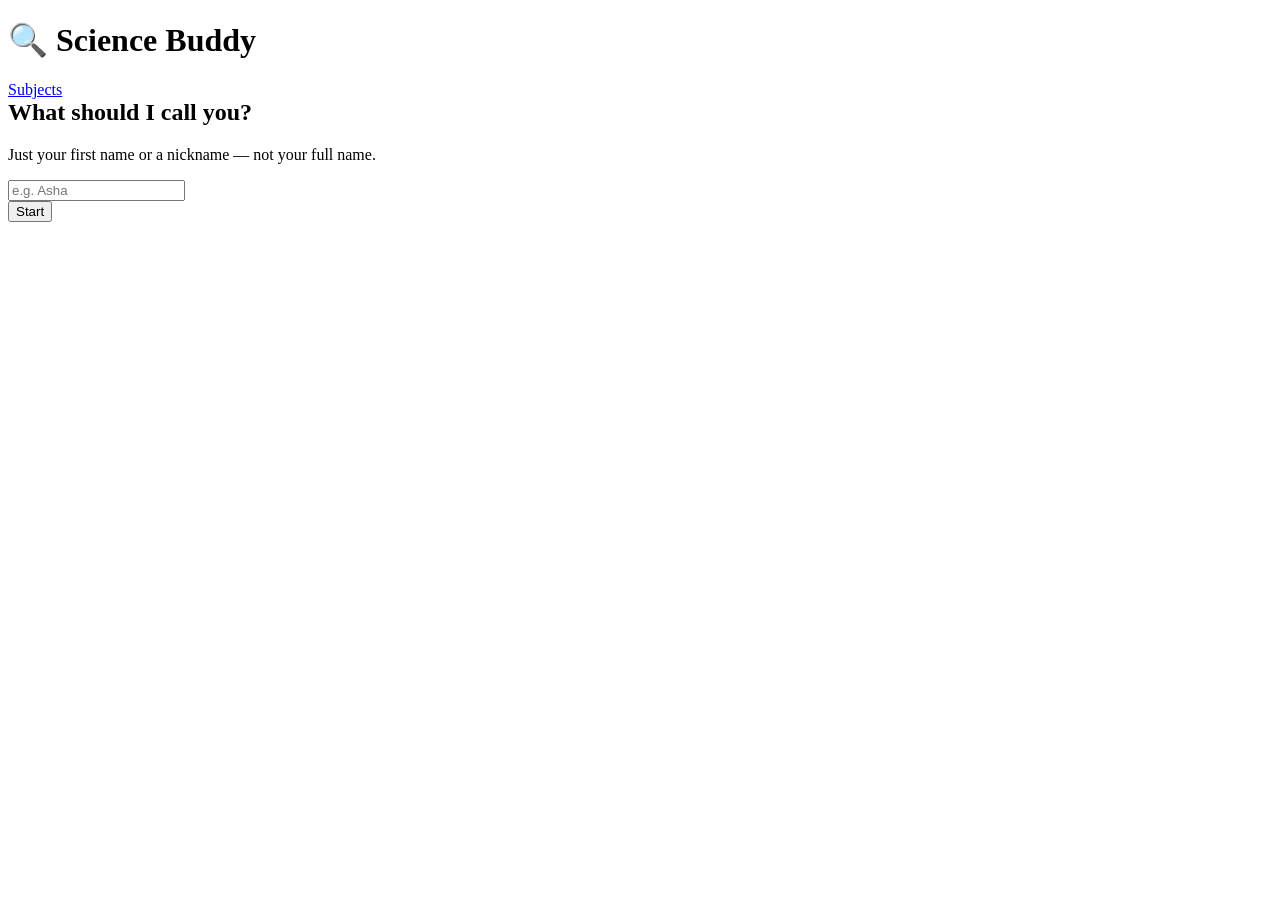
==== tutor/static/buddy.html @ 8c5669c4 "Add Science Buddy: open-inquiry conversational science tutor Implements docs/science-buddy-design.md" ====
<!doctype html>
<html lang="en">
<head>
<meta charset="utf-8">
<meta name="viewport" content="width=device-width, initial-scale=1">
<title>Science Buddy</title>
<link rel="stylesheet" href="/static/app.css">
<style>
  main { max-width: 760px; }
  .chat { display: flex; flex-direction: column; gap: 10px; min-height: 300px; margin-bottom: 14px; }
  .bubble { max-width: 82%; padding: 10px 14px; border-radius: 16px; line-height: 1.45; font-size: 17px; white-space: pre-wrap; }
  .bubble.tutor { background: #fff; border: 1px solid var(--line); align-self: flex-start; border-bottom-left-radius: 4px; }
  .bubble.learner { background: var(--accent); color: #fff; align-self: flex-end; border-bottom-right-radius: 4px; }
  .bubble.thinking { color: var(--muted); font-style: italic; }
  .composer { display: flex; gap: 8px; align-items: flex-end; position: sticky; bottom: 0; background: var(--bg); padding: 10px 0; }
  .composer textarea { resize: none; font-size: 17px; }
  .mic { width: 52px; height: 48px; font-size: 22px; padding: 0; flex: none; }
  .mic.on { background: var(--bad); border-color: var(--bad); color: #fff; }
  .send { height: 48px; flex: none; }
  .banner { background: var(--warn-soft); color: var(--warn); padding: 8px 12px; border-radius: 8px; font-size: 14px; margin-bottom: 12px; }
  .toolbar { display: flex; gap: 10px; align-items: center; flex-wrap: wrap; margin-bottom: 14px; font-size: 14px; }
  .toolbar select { font: inherit; padding: 4px 6px; border-radius: 6px; border: 1px solid var(--line); }
  .disc li { margin: 6px 0; }
  label.f { display: block; margin: 12px 0 4px; font-size: 14px; color: var(--muted); }
  select.f { font: inherit; padding: 9px; border-radius: 8px; border: 1px solid var(--line); width: 100%; background: #fff; }
</style>
</head>
<body>
<header class="top">
  <h1>🔍 Science Buddy</h1>
  <span class="muted small" id="who"></span>
  <nav><a href="/">Subjects</a></nav>
</header>
<main id="app"></main>
<script src="/static/common.js"></script>
<script>
const app = document.getElementById("app");
let student = localStorage.getItem("tutor_student") || "";
let speak = localStorage.getItem("buddy_speak") === "1";
let lang = localStorage.getItem("buddy_lang") || "en-IN";
const B = () => `/api/buddy/${encodeURIComponent(student)}`;

async function boot() {
  if (!student) return askName();
  document.getElementById("who").textContent = `Hi, ${student}`;
  const st = await api.get(B() + "/status");
  if (!st.consent) return consentScreen();
  chat(await api.post(B() + "/start"), st.demo);
}

function askName() {
  app.innerHTML = `<div class="panel"><h2 style="margin-top:0">What should I call you?</h2>
    <p class="muted small">Just your first name or a nickname — not your full name.</p>
    <input type="text" id="nm" placeholder="e.g. Asha"><div class="actions"><button class="primary" id="ok">Start</button></div></div>`;
  document.getElementById("ok").onclick = () => {
    const v = document.getElementById("nm").value.trim(); if (!v) return;
    student = v; localStorage.setItem("tutor_student", v); boot();
  };
}

function consentScreen() {
  app.innerHTML = `<div class="panel">
    <h2 style="margin-top:0">Ask a parent or guardian 👋</h2>
    <p>Before ${esc(student)} starts, a parent or guardian needs to agree. Please hand the device to them.</p>
    <div class="small" style="background:var(--accent-soft);padding:12px 14px;border-radius:8px">
      <b>What the Science Buddy is:</b> an AI that helps your child investigate things they notice at home, by asking questions — it doesn't give answers.<br><br>
      <b>What is saved:</b> what your child types or says to the Buddy, and notes on which science skills they are building. Their teacher can see these, and conversations that mention your child being hurt or upset are flagged for a person to review.<br><br>
      <b>What is never asked for:</b> full name, address, school name, phone number or photos of people.
    </div>
    <label class="f">Your name</label><input type="text" id="pn">
    <label class="f">You are the child's…</label>
    <select class="f" id="rel"><option value="">Choose…</option><option>Mother</option><option>Father</option><option>Guardian</option><option>Other family member</option></select>
    <label class="f">Child's class</label>
    <select class="f" id="gr"><option value="">Choose…</option><option value="6">Class 6</option><option value="7">Class 7</option><option value="8">Class 8</option></select>
    <label class="row" style="margin-top:14px;gap:8px;align-items:flex-start"><input type="checkbox" id="ag" style="margin-top:4px">
      <span>I am ${esc(student)}'s parent or guardian and I agree to this information being saved and shared with their teacher.</span></label>
    <div class="actions"><button class="primary" id="ok">Agree and continue</button><span class="small" id="err" style="color:var(--bad)"></span></div>
    <p class="small muted">Prototype: this checkbox is not a verified consent process.</p></div>`;
  document.getElementById("ok").onclick = async () => {
    const body = { parent_name: document.getElementById("pn").value, relation: document.getElementById("rel").value,
      grade: +document.getElementById("gr").value || null, agree: document.getElementById("ag").checked };
    if (!body.parent_name.trim() || !body.relation || !body.agree) { document.getElementById("err").textContent = "Please fill in your name, relationship and tick the box."; return; }
    await api.post(B() + "/consent", body); boot();
  };
}

function bubbles(turns) {
  return turns.map(t => `<div class="bubble ${t.role}">${esc(t.text)}</div>`).join("");
}

function chat(view, demo) {
  app.innerHTML = `
    ${demo ? `<div class="banner">Demo mode: no AI key is set, so the Buddy's replies are canned. Add an Anthropic API key to try the real tutor.</div>` : ""}
    <div class="toolbar">
      <label class="row" style="gap:6px"><input type="checkbox" id="spk" ${speak ? "checked" : ""}> 🔊 Read replies aloud</label>
      <select id="lang" title="Language for voice"><option value="en-IN">English (India)</option><option value="hi-IN">हिन्दी</option><option value="kn-IN">ಕನ್ನಡ</option></select>
      <span style="margin-left:auto"></span>
      <button class="link" id="disc">⭐ My discoveries</button>
      <button id="stop">I'm done for today</button>
    </div>
    <div class="chat" id="chat">${bubbles(view.turns)}</div>
    <div class="composer" id="composer">
      <button class="mic" id="mic" title="Speak">🎤</button>
      <textarea id="msg" rows="2" placeholder="Type or press 🎤 to talk…"></textarea>
      <button class="primary send" id="send">Send</button>
    </div>`;
  document.getElementById("lang").value = lang;
  document.getElementById("lang").onchange = e => { lang = e.target.value; localStorage.setItem("buddy_lang", lang); };
  document.getElementById("spk").onchange = e => { speak = e.target.checked; localStorage.setItem("buddy_speak", speak ? "1" : "0"); };
  document.getElementById("disc").onclick = discoveries;
  document.getElementById("stop").onclick = async () => update(await api.post(B() + "/stop"));
  const msg = document.getElementById("msg"), send = document.getElementById("send");
  send.onclick = () => sendText(msg.value);
  msg.onkeydown = e => { if (e.key === "Enter" && !e.shiftKey) { e.preventDefault(); send.click(); } };
  setupMic();
  scrollEnd();
  if (view.closed) closed();
  if (!view.resumed) say(lastTutor(view));
}

function lastTutor(v) { const t = [...v.turns].reverse().find(t => t.role === "tutor"); return t ? t.text : ""; }
function scrollEnd() { window.scrollTo(0, document.body.scrollHeight); }

async function sendText(text) {
  text = (text || "").trim(); if (!text) return;
  const c = document.getElementById("chat");
  c.insertAdjacentHTML("beforeend", `<div class="bubble learner">${esc(text)}</div><div class="bubble tutor thinking" id="th">…</div>`);
  document.getElementById("msg").value = ""; scrollEnd();
  document.getElementById("send").disabled = true;
  try { update(await api.post(B() + "/message", { text })); }
  finally { const s = document.getElementById("send"); if (s) s.disabled = false; }
}

function update(view) {
  if (!view.turns) return;
  document.getElementById("chat").innerHTML = bubbles(view.turns);
  scrollEnd(); say(lastTutor(view));
  if (view.closed) closed();
}

function closed() {
  document.getElementById("composer").innerHTML = `<div class="panel" style="width:100%">See you next time! 👋 Go and investigate — then come back and tell me what you found.
    <div class="actions"><button class="primary" id="again">Start a new chat</button><a href="/" style="margin-left:8px">Back to subjects</a></div></div>`;
  document.getElementById("again").onclick = async () => chat(await api.post(B() + "/start"), false);
}

async function discoveries() {
  const p = await api.get(B() + "/progress");
  const box = document.createElement("div");
  box.className = "panel"; box.style.marginBottom = "14px";
  box.innerHTML = `<div class="row"><h3 style="margin:0">⭐ My discoveries</h3><span style="margin-left:auto"></span><button class="link" id="x">Close</button></div>
    ${p.achievements.length ? `<p class="small muted">Things you can do now:</p><ul class="disc">${p.achievements.map(a => `<li>${esc(a.text)}</li>`).join("")}</ul>` : `<p class="muted small">Keep investigating — your new skills will show up here.</p>`}
    ${p.inquiries.length ? `<p class="small muted">My investigations:</p><ul class="disc">${p.inquiries.map(i => `<li><b>${esc(i.title || "An investigation")}</b>${i.question ? ` — ${esc(i.question)}` : ""}${i.task && i.status !== "done" ? `<br><span class="small">To do: ${esc(i.task)}</span>` : ""}${i.status === "done" ? " ✓" : ""}</li>`).join("")}</ul>` : ""}`;
  app.prepend(box);
  box.querySelector("#x").onclick = () => box.remove();
}

// ---------------- voice: speech-to-text and text-to-speech (browser built-in; best in Chrome)
function setupMic() {
  const mic = document.getElementById("mic");
  const SR = window.SpeechRecognition || window.webkitSpeechRecognition;
  if (!SR) { mic.title = "Voice input isn't supported in this browser (try Chrome)"; mic.disabled = true; return; }
  let rec = null;
  mic.onclick = () => {
    if (rec) { rec.stop(); return; }
    rec = new SR(); rec.lang = lang; rec.interimResults = true;
    const box = document.getElementById("msg"); const before = box.value;
    rec.onresult = e => { box.value = (before + " " + [...e.results].map(r => r[0].transcript).join("")).trim(); };
    rec.onend = () => { mic.classList.remove("on"); rec = null; if (box.value.trim() && box.value !== before) sendText(box.value); };
    rec.onerror = () => { mic.classList.remove("on"); rec = null; };
    mic.classList.add("on"); rec.start();
  };
}

function say(text) {
  if (!speak || !text || !window.speechSynthesis) return;
  speechSynthesis.cancel();
  const u = new SpeechSynthesisUtterance(text);
  u.lang = lang;
  const v = speechSynthesis.getVoices().find(v => v.lang === lang) || speechSynthesis.getVoices().find(v => v.lang.startsWith(lang.slice(0, 2)));
  if (v) u.voice = v;
  u.rate = 0.95;
  speechSynthesis.speak(u);
}

boot();
</script>
</body>
</html>
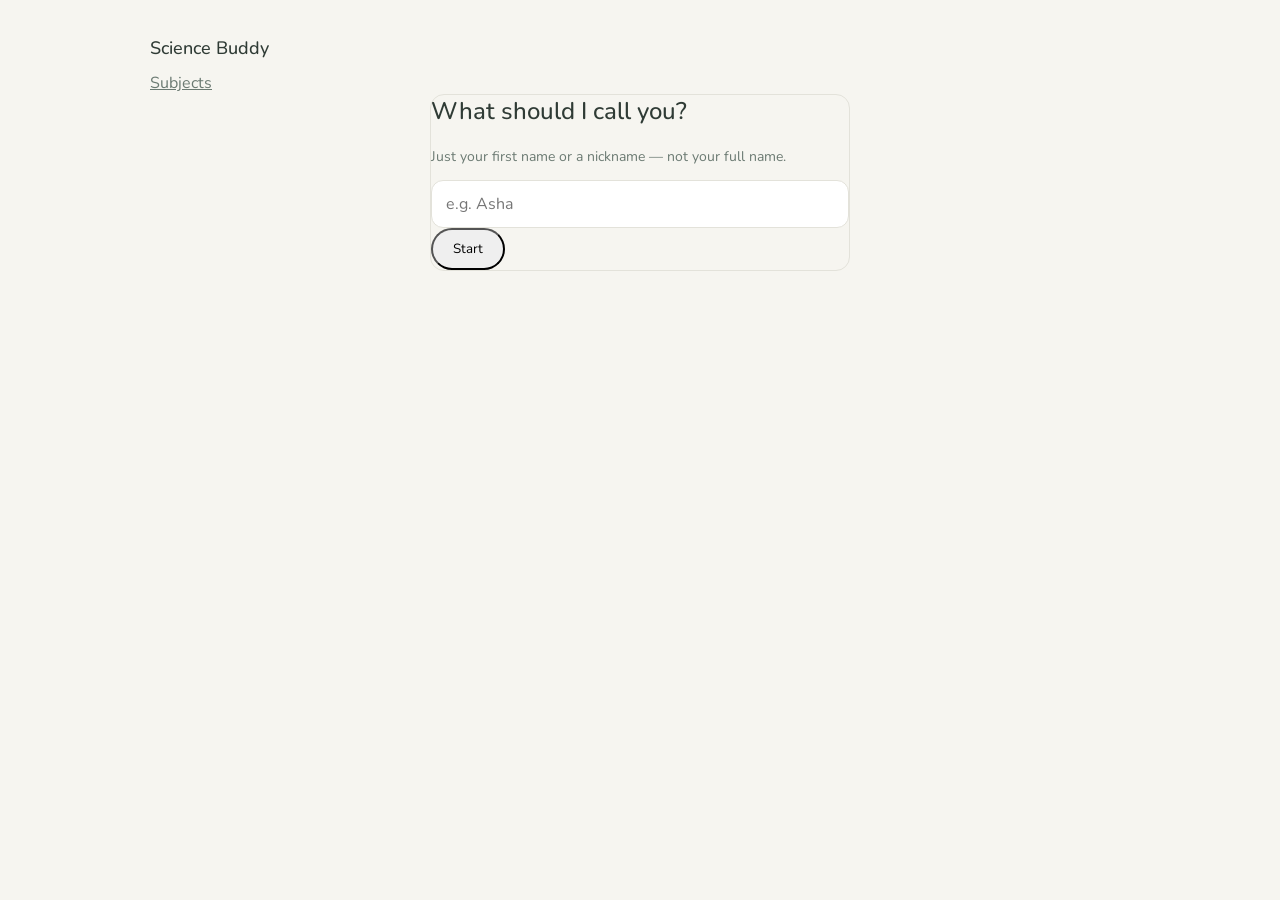
==== commit 88c97009: "Science Buddy: new home and chat design, journey steps, phone and dark layouts Co-Authored-By: Claud" ====
--- a/tutor/static/buddy.html
+++ b/tutor/static/buddy.html
@@ -2,32 +2,194 @@
 <html lang="en">
 <head>
 <meta charset="utf-8">
-<meta name="viewport" content="width=device-width, initial-scale=1">
+<meta name="viewport" content="width=device-width, initial-scale=1, viewport-fit=cover">
+<meta name="color-scheme" content="light dark">
 <title>Science Buddy</title>
+<link rel="preconnect" href="https://fonts.gstatic.com" crossorigin>
+<link rel="stylesheet" href="https://fonts.googleapis.com/css2?family=Nunito:wght@400;500&display=swap">
 <link rel="stylesheet" href="/static/app.css">
 <style>
-  main { max-width: 760px; }
-  .chat { display: flex; flex-direction: column; gap: 10px; min-height: 300px; margin-bottom: 14px; }
-  .bubble { max-width: 82%; padding: 10px 14px; border-radius: 16px; line-height: 1.45; font-size: 17px; white-space: pre-wrap; }
-  .bubble.tutor { background: #fff; border: 1px solid var(--line); align-self: flex-start; border-bottom-left-radius: 4px; }
-  .bubble.learner { background: var(--accent); color: #fff; align-self: flex-end; border-bottom-right-radius: 4px; }
-  .bubble.thinking { color: var(--muted); font-style: italic; }
-  .composer { display: flex; gap: 8px; align-items: flex-end; position: sticky; bottom: 0; background: var(--bg); padding: 10px 0; }
-  .composer textarea { resize: none; font-size: 17px; }
-  .mic { width: 52px; height: 48px; font-size: 22px; padding: 0; flex: none; }
-  .mic.on { background: var(--bad); border-color: var(--bad); color: #fff; }
-  .send { height: 48px; flex: none; }
-  .banner { background: var(--warn-soft); color: var(--warn); padding: 8px 12px; border-radius: 8px; font-size: 14px; margin-bottom: 12px; }
-  .toolbar { display: flex; gap: 10px; align-items: center; flex-wrap: wrap; margin-bottom: 14px; font-size: 14px; }
-  .toolbar select { font: inherit; padding: 4px 6px; border-radius: 6px; border: 1px solid var(--line); }
+  /* Design tokens from docs/buddy-ui-design.md. Scoped to this page; app.css names are mapped onto them. */
+  :root {
+    --bg: #F6F5F0; --card: #FFFFFF; --ink: #2F3B35; --ink-soft: #6B7A72;
+    --leaf: #8DB8A0; --leaf-soft: #E4EFE8; --sand: #F2E9DC; --line: #E3E2DA; --face: #CFE5D8;
+    --font: "Nunito", "Avenir Next", system-ui, sans-serif;
+    --accent: var(--leaf); --accent-soft: var(--leaf-soft); --panel: var(--card); --muted: var(--ink-soft);
+    color-scheme: light;
+  }
+  @media (prefers-color-scheme: dark) {
+    :root:not([data-theme="light"]) {
+      --bg: #1F2723; --card: #27312C; --ink: #E6EDE8; --ink-soft: #9DAAA2;
+      --leaf: #7FAE95; --leaf-soft: #2F3D36; --sand: #33302A; --line: #3A4540; --face: #3E5A4C;
+      color-scheme: dark;
+    }
+  }
+  :root[data-theme="dark"] {
+    --bg: #1F2723; --card: #27312C; --ink: #E6EDE8; --ink-soft: #9DAAA2;
+    --leaf: #7FAE95; --leaf-soft: #2F3D36; --sand: #33302A; --line: #3A4540; --face: #3E5A4C;
+    color-scheme: dark;
+  }
+  body { font-family: var(--font); font-size: 16px; background: var(--bg); color: var(--ink);
+         padding: 0 max(16px, env(safe-area-inset-left, 0px)) 24px max(16px, env(safe-area-inset-left, 0px)); }
+  header.top { background: transparent; border: 0; padding: 16px 0 0; max-width: 980px; margin: 0 auto; }
+  header.top h1 { font-size: 18px; font-weight: 500; }
+  header.top a { color: var(--ink-soft); }
+  main#app { max-width: 420px; margin: 0 auto; padding: 0; }
+  main#app.wide { max-width: 980px; }
+  button, input, textarea, select { font-family: var(--font); }
+  button { border-radius: 999px; }
+  button.primary { border-radius: 999px; padding: 10px 20px; }
+  .panel { border-radius: 14px; border: 0.5px solid var(--line); }
+  .muted { color: var(--ink-soft); }
+  .small { font-size: 14px; }
+  .icon-btn { width: 40px; height: 40px; border-radius: 50%; border: 0; background: transparent; color: var(--ink-soft);
+              display: grid; place-items: center; cursor: pointer; flex: 0 0 auto; padding: 0; }
+  .icon-btn:focus-visible, .send:focus-visible, .chip:focus-visible, .mic:focus-visible, .stage-btn:focus-visible,
+  .field textarea:focus-visible, .link-pill:focus-visible { outline: 2px solid var(--leaf); outline-offset: 3px; }
+
+  /* ---------- home */
+  .home { display: flex; flex-direction: column; gap: 32px; min-height: calc(100vh - 80px); }
+  .hello { display: flex; flex-direction: column; align-items: center; text-align: center; gap: 14px; margin-top: 16px; }
+  .face-wrap { position: relative; width: 112px; height: 112px; margin-top: 40px; }
+  .face { width: 112px; height: 112px; animation: bob 4.5s ease-in-out infinite; display: block; }
+  .eyes { animation: blink 5s infinite; transform-box: view-box; transform-origin: 56px 51px; }
+  .halo { position: absolute; left: -64px; top: -64px; width: 240px; height: 130px; pointer-events: none; overflow: visible; }
+  .halo path { stroke-dasharray: 1; stroke-dashoffset: 1; animation: draw 1.6s ease-out forwards; }
+  .halo .find { opacity: 0; transform-box: fill-box; transform-origin: center; animation: pop .6s 1.6s ease-out forwards; }
+  .spark { position: absolute; border-radius: 50%; background: var(--leaf); opacity: .7; animation: float 6s ease-in-out infinite; }
+  .s1 { width: 8px; height: 8px; top: 4px; left: 10px; }
+  .s2 { width: 6px; height: 6px; top: 20px; right: 2px; background: var(--sand); animation-delay: -2s; }
+  .s3 { width: 10px; height: 10px; bottom: 6px; left: -4px; background: var(--face); animation-delay: -4s; }
+  .sprout { position: absolute; width: 34px; height: 34px; top: -16px; left: 39px; transform-origin: 50% 100%; animation: sway 3.5s ease-in-out infinite; }
+  .face-wrap.wiggle { animation: wiggle .6s ease-in-out; }
+  .hi { margin: 0; font-size: 16px; color: var(--ink-soft); }
+  h1.q { margin: 0; font-size: 26px; font-weight: 500; line-height: 1.3; text-wrap: balance; }
+  .talk { margin: 0; font-size: 15px; color: var(--ink); background: var(--leaf-soft); padding: 8px 16px; border-radius: 999px; min-height: 1.6em; }
+  .ask { display: flex; flex-direction: column; align-items: center; gap: 14px; }
+  .mic { width: 88px; height: 88px; border-radius: 50%; border: 0; background: var(--leaf); color: #fff; display: grid; place-items: center;
+         cursor: pointer; position: relative; transition: transform .2s ease; padding: 0; }
+  .mic:active { transform: scale(.97); }
+  .mic::before { content: ""; position: absolute; inset: -10px; border-radius: 50%; border: 2px solid var(--leaf); opacity: 0; animation: ripple 3s ease-out infinite; }
+  .mic.on { background: #B3362B; }
+  .or { margin: 0; font-size: 14px; color: var(--ink-soft); }
+  .field { width: 100%; display: flex; align-items: center; gap: 6px; background: var(--card); border: 0.5px solid var(--line);
+           border-radius: 22px; padding: 6px 6px 6px 12px; box-sizing: border-box; }
+  .field textarea { flex: 1; min-width: 0; border: 0; background: transparent; color: var(--ink); font-size: 16px; padding: 10px 4px;
+                    resize: none; outline: none; line-height: 1.4; max-height: 140px; }
+  .field textarea::placeholder { color: var(--ink-soft); }
+  .send { width: 40px; height: 40px; border-radius: 50%; border: 0; background: var(--leaf-soft); color: var(--ink); display: grid;
+          place-items: center; cursor: pointer; flex: 0 0 auto; padding: 0; }
+  .send:disabled { opacity: .5; }
+  .starters { display: flex; flex-direction: column; gap: 12px; }
+  .label { margin: 0; font-size: 14px; color: var(--ink-soft); }
+  .chips { display: flex; flex-wrap: wrap; gap: 8px; }
+  .chip { border: .5px solid var(--line); background: var(--card); color: var(--ink); border-radius: 999px; padding: 10px 16px; font-size: 15px; cursor: pointer; transition: transform .2s ease; }
+  .chip:hover { transform: translateY(-2px); }
+  .chip::before { content: ""; display: inline-block; width: 6px; height: 6px; border-radius: 50%; background: var(--leaf); margin-right: 8px; vertical-align: middle; }
+  .chip:nth-child(4n+1), .chip:nth-child(4n+4) { background: var(--leaf-soft); border-color: transparent; }
+  .chip:nth-child(4n+2) { background: var(--sand); border-color: transparent; }
+  .bottom { margin-top: auto; display: flex; justify-content: center; padding-top: 8px; }
+  .link-pill { color: var(--ink-soft); font-size: 15px; padding: 10px 16px; border-radius: 999px; background: var(--sand); border: 0; cursor: pointer; }
+
+  /* ---------- journey */
+  .app-wrap { display: flex; flex-direction: column; gap: 8px; }
+  .journey { padding: 12px 0 8px; }
+  .journey h2 { margin: 0 0 10px; font-size: 13px; font-weight: 500; color: var(--ink-soft); }
+  .stages { list-style: none; margin: 0; padding: 0 0 4px; display: flex; gap: 2px; }
+  .stage { position: relative; flex: 1 1 0; min-width: 0; text-align: center; }
+  .stage-btn { all: unset; box-sizing: border-box; display: flex; flex-direction: column; align-items: center; gap: 6px; cursor: pointer; border-radius: 12px; padding: 4px; width: 100%; }
+  .stage-btn:focus-visible { outline: 2px solid var(--leaf); outline-offset: 2px; }
+  .stage::before { content: ""; position: absolute; top: 13px; left: -50%; right: 50%; height: 2px; background: var(--line); }
+  .stage:first-child::before { display: none; }
+  .stage.done::before, .stage.now::before { background: var(--leaf); }
+  .node { width: 18px; height: 18px; border-radius: 50%; border: 2px solid var(--line); background: var(--card); position: relative; z-index: 1; box-sizing: border-box; }
+  .stage.done .node { background: var(--leaf); border-color: var(--leaf); }
+  .stage.now .node { background: var(--card); border-color: var(--leaf); border-width: 4px; box-shadow: 0 0 0 3px var(--card), 0 0 0 5px var(--leaf); animation: breathe 2.8s ease-in-out infinite; }
+  .stage-name { font-size: 12px; color: var(--ink); line-height: 1.25; }
+  .stage.future .stage-name { color: var(--ink-soft); }
+  .stage.now .stage-name { font-weight: 500; }
+  .stage-hint { display: none; }
+  .tip { margin-top: 12px; background: var(--card); border: .5px solid var(--line); border-radius: 12px; padding: 14px 16px; }
+  .tip-head { display: flex; justify-content: space-between; align-items: flex-start; gap: 8px; }
+  .tip h3 { margin: 0 0 8px; font-size: 16px; font-weight: 500; line-height: 1.4; }
+  .tip-x { border: 0; background: transparent; color: var(--ink-soft); font-size: 20px; line-height: 1; cursor: pointer; padding: 0 2px; }
+  .tip ul { margin: 0; padding-left: 18px; font-size: 15px; line-height: 1.6; }
+  .tip li { margin: 4px 0; }
+  .next { display: none; }
+
+  /* ---------- chat */
+  .chat-area { flex: 1; display: flex; flex-direction: column; min-width: 0; }
+  .head { display: flex; align-items: center; gap: 12px; padding: 8px 0 12px; }
+  .head-face { width: 40px; height: 40px; flex: 0 0 auto; }
+  .head h1 { margin: 0; font-size: 18px; font-weight: 500; }
+  .head p { margin: 0; font-size: 13px; color: var(--ink-soft); }
+  .banner { background: var(--sand); color: var(--ink); padding: 8px 12px; border-radius: 12px; font-size: 14px; margin-bottom: 12px; }
+  .toolbar { display: flex; gap: 10px; align-items: center; flex-wrap: wrap; margin-bottom: 10px; font-size: 14px; color: var(--ink-soft); }
+  .toolbar select { font: inherit; padding: 4px 8px; border-radius: 8px; border: .5px solid var(--line); background: var(--card); color: var(--ink); }
+  .toolbar button { font-size: 14px; padding: 6px 12px; }
+  .chat { flex: 1; display: flex; flex-direction: column; gap: 12px; min-height: 220px; padding: 8px 0 16px; }
+  .bubble { max-width: 82%; padding: 12px 16px; border-radius: 18px; line-height: 1.6; font-size: 16px; white-space: pre-wrap; margin: 0; }
+  .bubble.tutor { background: var(--leaf-soft); align-self: flex-start; border-bottom-left-radius: 6px; }
+  .bubble.learner { background: var(--card); border: .5px solid var(--line); align-self: flex-end; border-bottom-right-radius: 6px; }
+  .bubble.thinking { color: var(--ink-soft); font-style: italic; }
+  .bubble img { display: block; max-width: 240px; max-height: 240px; border-radius: 12px; margin-bottom: 6px; }
+  .bubble .refused { font-size: 13px; opacity: .85; font-style: italic; }
+  .composer { position: sticky; bottom: 0; background: var(--bg); padding: 8px 0 max(12px, env(safe-area-inset-bottom, 0px)); }
+  .composer .field { padding: 6px 6px 6px 8px; }
+  .composer .field textarea { padding: 9px 4px; overflow: hidden; }
+  .composer .mic { width: 40px; height: 40px; font-size: 0; background: transparent; color: var(--ink-soft); border-radius: 50%; }
+  .composer .mic::before { display: none; }
+  .composer .mic.on { background: #B3362B; color: #fff; }
+  .composer .cam { width: 40px; height: 40px; border-radius: 50%; display: grid; place-items: center; cursor: pointer; color: var(--ink-soft); }
+  .composer .hint { margin: 8px 0 0; font-size: 13px; color: var(--ink-soft); text-align: center; }
+  .pending { display: flex; align-items: center; gap: 10px; margin-bottom: 6px; font-size: 13px; }
+  .pending img { height: 64px; border-radius: 10px; border: .5px solid var(--line); }
+  .chat.drop { outline: 3px dashed var(--leaf); outline-offset: 6px; border-radius: 14px; }
+  .modal { position: fixed; inset: 0; background: rgba(0,0,0,.35); display: flex; align-items: center; justify-content: center; z-index: 10; padding: 16px; box-sizing: border-box; }
+  .modal .panel { max-width: 460px; background: var(--card); }
+  label.f { display: block; margin: 12px 0 4px; font-size: 14px; color: var(--ink-soft); }
+  select.f { font: inherit; padding: 9px; border-radius: 10px; border: .5px solid var(--line); width: 100%; background: var(--card); color: var(--ink); }
   .disc li { margin: 6px 0; }
-  label.f { display: block; margin: 12px 0 4px; font-size: 14px; color: var(--muted); }
-  select.f { font: inherit; padding: 9px; border-radius: 8px; border: 1px solid var(--line); width: 100%; background: #fff; }
+
+  /* Phones: journey strip above the chat. Wide screens: journey as a sidebar. */
+  @media (min-width: 760px) {
+    main#app.wide { display: flex; gap: 32px; padding-top: 24px; }
+    .journey { width: 240px; flex: 0 0 240px; padding: 8px 0; position: sticky; top: 24px; align-self: flex-start; }
+    .journey h2 { font-size: 15px; margin-bottom: 18px; }
+    .stages { flex-direction: column; gap: 0; overflow: visible; padding: 0; }
+    .stage { width: auto; text-align: left; display: flex; flex-direction: column; }
+    .stage-btn { flex-direction: row; align-items: flex-start; text-align: left; padding: 0 0 18px; gap: 14px; width: auto; }
+    .stage::before { top: 22px; left: 8px; right: auto; bottom: -18px; width: 2px; height: auto; }
+    .stage:first-child::before { display: none; }
+    .stage .node { margin-top: 2px; flex: 0 0 auto; }
+    .stage-name { display: block; font-size: 15px; }
+    .stage-hint { display: block; font-size: 13px; color: var(--ink-soft); margin-top: 2px; }
+    .next { display: block; margin-top: 8px; padding: 14px; border-radius: 12px; background: var(--sand); font-size: 14px; line-height: 1.5; }
+    .next strong { font-weight: 500; display: block; margin-bottom: 4px; }
+    .chat-area { max-width: 640px; }
+    .composer { bottom: 16px; }
+  }
+
+  @keyframes draw { to { stroke-dashoffset: 0; } }
+  @keyframes pop { from { opacity: 0; transform: scale(.3); } to { opacity: 1; transform: scale(1); } }
+  @keyframes bob { 0%, 100% { transform: translateY(0) rotate(-1deg); } 50% { transform: translateY(-6px) rotate(1deg); } }
+  @keyframes blink { 0%, 92%, 100% { transform: scaleY(1); } 95% { transform: scaleY(.1); } }
+  @keyframes float { 0%, 100% { transform: translateY(0); } 50% { transform: translateY(-8px); } }
+  @keyframes ripple { 0% { transform: scale(.95); opacity: .6; } 100% { transform: scale(1.25); opacity: 0; } }
+  @keyframes sway { 0%, 100% { transform: rotate(-8deg); } 50% { transform: rotate(8deg); } }
+  @keyframes wiggle { 0%, 100% { transform: rotate(0); } 25% { transform: rotate(-9deg) scale(1.03); } 75% { transform: rotate(9deg) scale(1.03); } }
+  @keyframes breathe { 0%, 100% { box-shadow: 0 0 0 3px var(--card), 0 0 0 5px var(--leaf); } 50% { box-shadow: 0 0 0 3px var(--card), 0 0 0 7px var(--leaf); } }
+  @media (prefers-reduced-motion: reduce) {
+    .face, .eyes, .spark, .sprout, .mic::before, .stage.now .node { animation: none; }
+    .halo path { stroke-dasharray: none; stroke-dashoffset: 0; animation: none; }
+    .halo .find { opacity: 1; animation: none; }
+    .face-wrap.wiggle, .chip, .mic { animation: none; transition: none; }
+  }
 </style>
 </head>
 <body>
 <header class="top">
-  <h1>🔍 Science Buddy</h1>
+  <h1>Science Buddy</h1>
   <span class="muted small" id="who"></span>
   <nav><a href="/">Subjects</a></nav>
 </header>
@@ -39,19 +201,91 @@
 let speak = localStorage.getItem("buddy_speak") === "1";
 let lang = localStorage.getItem("buddy_lang") || "en-IN";
 const B = () => `/api/buddy/${encodeURIComponent(student)}`;
+let startView = null;   // the opening view, shown on the home screen until the child's first message
+
+const FACE_SVG = `<svg class="face" viewBox="0 0 112 112" aria-hidden="true">
+  <circle cx="56" cy="56" r="52" fill="var(--face)"/>
+  <g class="eyes">
+    <ellipse cx="41" cy="52" rx="5" ry="6.5" fill="var(--ink)"/>
+    <ellipse cx="71" cy="52" rx="5" ry="6.5" fill="var(--ink)"/>
+    <circle cx="43" cy="49.5" r="1.6" fill="var(--bg)"/>
+    <circle cx="73" cy="49.5" r="1.6" fill="var(--bg)"/>
+  </g>
+  <path d="M44 70 Q56 80 68 70" fill="none" stroke="var(--ink)" stroke-width="3" stroke-linecap="round"/>
+  <circle cx="30" cy="66" r="4" fill="var(--sand)" opacity=".8"/>
+  <circle cx="82" cy="66" r="4" fill="var(--sand)" opacity=".8"/>
+</svg>`;
+const HALO_SVG = `<svg class="halo" viewBox="0 0 240 130" aria-hidden="true">
+  <path pathLength="1" d="M8 120 A112 112 0 0 1 232 120" stroke="#C9D9EE" stroke-width="9" stroke-linecap="round" fill="none" style="animation-delay:0s"/>
+  <path pathLength="1" d="M18 120 A102 102 0 0 1 222 120" stroke="#E3D5EC" stroke-width="9" stroke-linecap="round" fill="none" style="animation-delay:.2s"/>
+  <path pathLength="1" d="M28 120 A92 92 0 0 1 212 120" stroke="#F3D2C2" stroke-width="9" stroke-linecap="round" fill="none" style="animation-delay:.4s"/>
+  <path pathLength="1" d="M38 120 A82 82 0 0 1 202 120" stroke="var(--face)" stroke-width="9" stroke-linecap="round" fill="none" style="animation-delay:.6s"/>
+  <path pathLength="1" d="M48 120 A72 72 0 0 1 192 120" stroke="var(--leaf)" stroke-width="9" stroke-linecap="round" fill="none" style="animation-delay:.8s"/>
+  <path class="find" d="M232 113 L233.5 118.5 L239 120 L233.5 121.5 L232 127 L230.5 121.5 L225 120 L230.5 118.5 Z" fill="#E9C46A"/>
+</svg>`;
+const SPROUT_SVG = `<svg class="sprout" viewBox="0 0 34 34" aria-hidden="true">
+  <path d="M17 33 Q17 20 17 12" stroke="var(--ink)" stroke-width="2" fill="none" stroke-linecap="round"/>
+  <path d="M17 16 Q7 16 5 5 Q16 4 17 16Z" fill="var(--leaf)"/>
+  <path d="M17 12 Q25 12 29 2 Q20 0 17 12Z" fill="var(--sand)"/>
+</svg>`;
+const MIC_SVG = `<svg width="30" height="30" viewBox="0 0 24 24" fill="none" stroke="currentColor" stroke-width="1.8" stroke-linecap="round" stroke-linejoin="round" aria-hidden="true"><rect x="9" y="3" width="6" height="11" rx="3"/><path d="M5 11a7 7 0 0 0 14 0M12 18v3"/></svg>`;
+const SMALL_MIC_SVG = `<svg width="20" height="20" viewBox="0 0 24 24" fill="none" stroke="currentColor" stroke-width="1.8" stroke-linecap="round" stroke-linejoin="round" aria-hidden="true"><rect x="9" y="3" width="6" height="11" rx="3"/><path d="M5 11a7 7 0 0 0 14 0M12 18v3"/></svg>`;
+const CAM_SVG = `<svg width="20" height="20" viewBox="0 0 24 24" fill="none" stroke="currentColor" stroke-width="1.8" stroke-linecap="round" stroke-linejoin="round" aria-hidden="true"><rect x="3" y="6" width="18" height="14" rx="3"/><circle cx="12" cy="13" r="3.5"/><path d="M9 6l1.5-2h3L15 6"/></svg>`;
+const ARROW_SVG = `<svg width="18" height="18" viewBox="0 0 24 24" fill="none" stroke="currentColor" stroke-width="2" stroke-linecap="round" stroke-linejoin="round" aria-hidden="true"><path d="M5 12h14M13 6l6 6-6 6"/></svg>`;
+const HEAD_FACE_SVG = `<svg class="head-face" viewBox="0 0 40 40" aria-hidden="true">
+  <circle cx="20" cy="20" r="18" fill="var(--face)"/>
+  <ellipse cx="14" cy="18" rx="2" ry="2.5" fill="var(--ink)"/>
+  <ellipse cx="26" cy="18" rx="2" ry="2.5" fill="var(--ink)"/>
+  <path d="M15 26 Q20 30 25 26" fill="none" stroke="var(--ink)" stroke-width="1.6" stroke-linecap="round"/>
+</svg>`;
+
+// The six journey steps, from docs/buddy-ui-design.md. Each maps onto one or more backend inquiry stages.
+const STAGE_INFO = [
+  { name: "Observe", head: "I look closely", items: [
+    "I explore the object, material or phenomenon.", "I use my senses and tools to notice details.",
+    "I identify similarities and differences.", "I notice things that surprise me or seem interesting.",
+    "I record what I observe through drawings, words or measurements."] },
+  { name: "Wonder", head: "I get curious", items: [
+    "I think about what I have observed.", "I ask questions about what I see.",
+    "I think about why or how something happens.", "I identify what I would like to find out.",
+    "I choose a question that I can investigate."] },
+  { name: "Guess", head: "I think about what might happen", items: [
+    "I think about what I already know about the topic.", "I make a prediction about what might happen.",
+    "I think about why I expect it to happen.", "I share my ideas and possible explanations.",
+    "I remain open to different possibilities."] },
+  { name: "Plan a test", head: "I plan how to find out", items: [
+    "I think about how I can investigate my question.", "I decide what materials and tools I will need.",
+    "I identify what I will change and what I will observe or measure.", "I decide what I need to keep the same.",
+    "I plan the steps of my investigation."] },
+  { name: "Test it", head: "I investigate", items: [
+    "I follow my investigation plan.", "I observe carefully as I carry out the test.",
+    "I measure and collect information.", "I record what happens.", "I repeat the test if needed.",
+    "I notice whether the results match my prediction."] },
+  { name: "My Discovery", head: "I make sense of what I found", items: [
+    "I look at what happened.", "I identify patterns and relationships in my findings.",
+    "I make sense of my observations.", "I compare my findings with my original prediction.",
+    "I explain what I think I discovered using evidence.", "I think about what I could explore next."] }
+];
+// Backend inquiry stage -> index of the journey step (the backend has 7 stages, the journey shows 6).
+const STAGE_INDEX = { observe: 0, question: 1, predict: 2, plan: 3, experiment: 4, interpret: 5, reflect: 5 };
 
 async function boot() {
   if (!student) return askName();
   document.getElementById("who").textContent = `Hi, ${student}`;
   const st = await api.get(B() + "/status");
   if (!st.consent) return consentScreen();
-  chat(await api.post(B() + "/start"), st.demo);
+  const view = await api.post(B() + "/start");
+  if (view.resumed || view.turns.some(t => t.role === "learner")) return chat(view, st.demo);
+  startView = view;
+  home();
 }
 
 function askName() {
-  app.innerHTML = `<div class="panel"><h2 style="margin-top:0">What should I call you?</h2>
+  app.className = "";
+  app.innerHTML = `<div class="panel"><h2 style="margin-top:0;font-weight:500">What should I call you?</h2>
     <p class="muted small">Just your first name or a nickname — not your full name.</p>
-    <input type="text" id="nm" placeholder="e.g. Asha"><div class="actions"><button class="primary" id="ok">Start</button></div></div>`;
+    <input type="text" id="nm" placeholder="e.g. Asha" style="width:100%;box-sizing:border-box;border:.5px solid var(--line);border-radius:12px;padding:12px 14px;font-size:16px;background:var(--card);color:var(--ink)">
+    <div class="actions"><button class="primary" id="ok">Start</button></div></div>`;
   document.getElementById("ok").onclick = () => {
     const v = document.getElementById("nm").value.trim(); if (!v) return;
     student = v; localStorage.setItem("tutor_student", v); boot();
@@ -59,10 +293,11 @@
 }
 
 function consentScreen() {
+  app.className = "";
   app.innerHTML = `<div class="panel">
-    <h2 style="margin-top:0">Ask a parent or guardian 👋</h2>
+    <h2 style="margin-top:0;font-weight:500">Ask a parent or guardian 👋</h2>
     <p>Before ${esc(student)} starts, a parent or guardian needs to agree. Please hand the device to them.</p>
-    <div class="small" style="background:var(--accent-soft);padding:12px 14px;border-radius:8px">
+    <div class="small" style="background:var(--leaf-soft);padding:12px 14px;border-radius:12px">
       <b>What the Science Buddy is:</b> an AI that helps your child investigate things they notice at home, by asking questions — it doesn't give answers.<br><br>
       <b>What is saved:</b> what your child types or says to the Buddy, and notes on which science skills they are building. Their teacher can see these, and conversations that mention your child being hurt or upset are flagged for a person to review.<br><br>
       <b>What is never asked for:</b> full name, address, school name, phone number or photos of people.
@@ -72,37 +307,117 @@
     <select class="f" id="rel"><option value="">Choose…</option><option>Mother</option><option>Father</option><option>Guardian</option><option>Other family member</option></select>
     <label class="f">Child's class</label>
     <select class="f" id="gr"><option value="">Choose…</option><option value="6">Class 6</option><option value="7">Class 7</option><option value="8">Class 8</option></select>
-    <label class="row" style="margin-top:14px;gap:8px;align-items:flex-start"><input type="checkbox" id="ag" style="margin-top:4px">
+    <label class="row" style="margin-top:14px;gap:8px;align-items:flex-start;flex-wrap:nowrap"><input type="checkbox" id="ag" style="margin-top:4px">
       <span>I am ${esc(student)}'s parent or guardian and I agree to this information being saved and shared with their teacher.</span></label>
+    <label class="row" style="margin-top:10px;gap:8px;align-items:flex-start;flex-wrap:nowrap"><input type="checkbox" id="ph" style="margin-top:4px">
+      <span>Also allow ${esc(student)} to send <b>photos of plants and objects</b> (optional). Photos are checked first: any showing people, animals or personal details are refused and never saved. Location data is removed from every photo.</span></label>
     <div class="actions"><button class="primary" id="ok">Agree and continue</button><span class="small" id="err" style="color:var(--bad)"></span></div>
     <p class="small muted">Prototype: this checkbox is not a verified consent process.</p></div>`;
   document.getElementById("ok").onclick = async () => {
     const body = { parent_name: document.getElementById("pn").value, relation: document.getElementById("rel").value,
-      grade: +document.getElementById("gr").value || null, agree: document.getElementById("ag").checked };
+      grade: +document.getElementById("gr").value || null, agree: document.getElementById("ag").checked,
+      photos: document.getElementById("ph").checked };
     if (!body.parent_name.trim() || !body.relation || !body.agree) { document.getElementById("err").textContent = "Please fill in your name, relationship and tick the box."; return; }
     await api.post(B() + "/consent", body); boot();
   };
 }
 
+// ---------------- home: Buddy's face, one question, voice or typing, starter ideas
+function home() {
+  app.className = "";
+  app.innerHTML = `<section class="home">
+    <div class="hello">
+      <div class="face-wrap" id="faceWrap" title="Tap Buddy">
+        ${HALO_SVG}<span class="spark s1"></span><span class="spark s2"></span><span class="spark s3"></span>
+        ${SPROUT_SVG}${FACE_SVG}
+      </div>
+      <p class="hi">Hi, ${esc(student)}</p>
+      <h1 class="q">What did you notice today?</h1>
+      <p class="talk" id="talk" aria-live="polite">Tap me, I'm listening!</p>
+    </div>
+    <div class="ask">
+      <button class="mic" id="mic" aria-label="Speak what you noticed">${MIC_SVG}</button>
+      <p class="or">or type it</p>
+      <div class="field">
+        <textarea id="msg" rows="1" placeholder="A shadow, a sound, a plant…" aria-label="Type what you noticed"></textarea>
+        <button class="send" id="send" aria-label="Send">${ARROW_SVG}</button>
+      </div>
+    </div>
+    <div class="starters">
+      <p class="label">No idea yet? Try one of these</p>
+      <div class="chips">
+        ${["Shadows through the day", "Ants and food", "Ice melting", "Seeds sprouting"].map(c => `<button class="chip">${esc(c)}</button>`).join("")}
+      </div>
+    </div>
+    <footer class="bottom"><button class="link-pill" id="disc">My discoveries</button></footer>
+  </section>`;
+
+  const wrap = document.getElementById("faceWrap"), talk = document.getElementById("talk");
+  const lines = ["Hmm, what did you spot?", "Ooh, tell me more!", "I wonder what's going on…", "Something is always happening!", "Show me with your eyes!"];
+  let i = 0;
+  wrap.onclick = () => {
+    i = (i + 1) % lines.length; talk.textContent = lines[i];
+    wrap.classList.remove("wiggle"); void wrap.offsetWidth; wrap.classList.add("wiggle");
+  };
+  document.querySelectorAll(".chip").forEach(c => c.onclick = () => firstMessage(c.textContent));
+  const msg = document.getElementById("msg");
+  msg.oninput = () => { msg.style.height = "auto"; msg.style.height = Math.min(msg.scrollHeight, 140) + "px"; };
+  msg.onkeydown = e => { if (e.key === "Enter" && !e.shiftKey) { e.preventDefault(); firstMessage(msg.value); } };
+  document.getElementById("send").onclick = () => firstMessage(msg.value);
+  document.getElementById("disc").onclick = discoveries;
+  setupMic(firstMessage);
+}
+
+// The child's first message: open the chat with Buddy's opening, then send what they said.
+async function firstMessage(text) {
+  text = (text || "").trim(); if (!text || !startView) return;
+  const v = startView; startView = null;
+  chat(v, v.demo);
+  await sendText(text);
+}
+
 function bubbles(turns) {
-  return turns.map(t => `<div class="bubble ${t.role}">${esc(t.text)}</div>`).join("");
-}
-
+  return turns.map(t => `<div class="bubble ${t.role}">${t.photo ? `<img src="/api/buddy/photo/${t.photo}" alt="photo">` : ""}${
+    t.photo_refused ? `<div class="refused">📷 photo not kept</div>` : esc(t.text)}</div>`).join("");
+}
+
+// ---------------- chat: journey on the side (wide) or top (phone), then the conversation
 function chat(view, demo) {
+  app.className = "wide";
   app.innerHTML = `
-    ${demo ? `<div class="banner">Demo mode: no AI key is set, so the Buddy's replies are canned. Add an Anthropic API key to try the real tutor.</div>` : ""}
-    <div class="toolbar">
-      <label class="row" style="gap:6px"><input type="checkbox" id="spk" ${speak ? "checked" : ""}> 🔊 Read replies aloud</label>
-      <select id="lang" title="Language for voice"><option value="en-IN">English (India)</option><option value="hi-IN">हिन्दी</option><option value="kn-IN">ಕನ್ನಡ</option></select>
-      <span style="margin-left:auto"></span>
-      <button class="link" id="disc">⭐ My discoveries</button>
-      <button id="stop">I'm done for today</button>
-    </div>
-    <div class="chat" id="chat">${bubbles(view.turns)}</div>
-    <div class="composer" id="composer">
-      <button class="mic" id="mic" title="Speak">🎤</button>
-      <textarea id="msg" rows="2" placeholder="Type or press 🎤 to talk…"></textarea>
-      <button class="primary send" id="send">Send</button>
+    <nav class="journey" aria-label="Your inquiry journey">
+      <h2>Where we are on your journey</h2>
+      <ol class="stages" id="stages"></ol>
+      <section class="tip" id="tip" hidden aria-live="polite">
+        <div class="tip-head"><h3 id="tipTitle"></h3><button class="tip-x" id="tipX" aria-label="Close">×</button></div>
+        <ul id="tipList"></ul>
+      </section>
+      <div class="next" id="next"></div>
+    </nav>
+    <div class="chat-area">
+      <header class="head">
+        ${HEAD_FACE_SVG}
+        <div><h1 id="jtitle">Something I noticed</h1><p>Buddy and ${esc(student)}, investigating together</p></div>
+      </header>
+      ${demo ? `<div class="banner">Demo mode: no AI key is set, so the Buddy's replies are canned. Add an Anthropic API key to try the real tutor.</div>` : ""}
+      <div class="toolbar">
+        <label class="row" style="gap:6px"><input type="checkbox" id="spk" ${speak ? "checked" : ""}> Read replies aloud</label>
+        <select id="lang" title="Language for voice"><option value="en-IN">English (India)</option><option value="hi-IN">हिन्दी</option><option value="kn-IN">ಕನ್ನಡ</option></select>
+        <span style="margin-left:auto"></span>
+        <button class="link-pill" id="disc">My discoveries</button>
+        <button class="link-pill" id="stop">I'm done for today</button>
+      </div>
+      <div class="chat" id="chat">${bubbles(view.turns)}</div>
+      <div id="pending"></div>
+      <div class="composer" id="composer">
+        <div class="field">
+          <label class="cam" title="Add a photo of a plant or object" aria-label="Add a photo of a plant or object">${CAM_SVG}<input type="file" id="file" accept="image/*" hidden></label>
+          <textarea id="msg" rows="1" placeholder="Tell Buddy…" aria-label="Type your reply"></textarea>
+          <button class="mic" id="mic" title="Speak" aria-label="Speak your reply">${SMALL_MIC_SVG}</button>
+          <button class="send" id="send" aria-label="Send">${ARROW_SVG}</button>
+        </div>
+        <p class="hint">Buddy asks one question at a time.</p>
+      </div>
     </div>`;
   document.getElementById("lang").value = lang;
   document.getElementById("lang").onchange = e => { lang = e.target.value; localStorage.setItem("buddy_lang", lang); };
@@ -111,24 +426,147 @@
   document.getElementById("stop").onclick = async () => update(await api.post(B() + "/stop"));
   const msg = document.getElementById("msg"), send = document.getElementById("send");
   send.onclick = () => sendText(msg.value);
+  msg.oninput = () => { msg.style.height = "auto"; msg.style.height = Math.min(msg.scrollHeight, 140) + "px"; };
   msg.onkeydown = e => { if (e.key === "Enter" && !e.shiftKey) { e.preventDefault(); send.click(); } };
-  setupMic();
+  setupMic(sendText);
+  setupPhotos();
+  wireJourney();
+  paintJourney();
   scrollEnd();
   if (view.closed) closed();
   if (!view.resumed) say(lastTutor(view));
 }
 
+// Where the child is: the newest open inquiry's stage. A brand-new child starts at Observe.
+async function paintJourney() {
+  let idx = 0, title = "";
+  try {
+    const p = await api.get(B() + "/progress");
+    const inq = (p.inquiries || []).find(i => i.status !== "done");
+    if (inq) { title = inq.title || ""; if (inq.stage in STAGE_INDEX) idx = STAGE_INDEX[inq.stage]; }
+  } catch (e) { /* journey is decoration: keep the default if progress can't be read */ }
+  const stages = document.getElementById("stages");
+  if (!stages) return;
+  stages.innerHTML = STAGE_INFO.map((s, i) => {
+    const cls = i < idx ? "done" : i === idx ? "now" : "future";
+    return `<li class="stage ${cls}"${i === idx ? ' aria-current="step"' : ""}><button class="stage-btn" aria-expanded="false">
+      <span class="node"></span><span class="stage-name">${esc(s.name)}</span><span class="stage-hint">${esc(s.head)}</span></button></li>`;
+  }).join("");
+  const next = STAGE_INFO[idx + 1];
+  document.getElementById("next").innerHTML = next
+    ? `<strong>Next: ${esc(next.name)}</strong>${esc(next.head)}.`
+    : `<strong>Keep going</strong>Share what you found with Buddy.`;
+  if (title) document.getElementById("jtitle").textContent = title;
+}
+
+let openTip = -1, tipPinned = false;
+function showTip(i) {
+  openTip = i;
+  document.getElementById("tipTitle").textContent = STAGE_INFO[i].name + " – " + STAGE_INFO[i].head;
+  document.getElementById("tipList").innerHTML = STAGE_INFO[i].items.map(t => `<li>${esc(t)}</li>`).join("");
+  document.getElementById("tip").hidden = false;
+  document.querySelectorAll(".stage-btn").forEach((b, j) => b.setAttribute("aria-expanded", j === i ? "true" : "false"));
+}
+function hideTip() {
+  openTip = -1; tipPinned = false;
+  const t = document.getElementById("tip"); if (t) t.hidden = true;
+  document.querySelectorAll(".stage-btn").forEach(b => b.setAttribute("aria-expanded", "false"));
+}
+function stageIndexOf(el) { const btn = el.closest(".stage-btn"); return btn ? [...document.querySelectorAll(".stage-btn")].indexOf(btn) : -1; }
+function wireJourney() {
+  const nav = document.querySelector(".journey");
+  nav.addEventListener("click", e => {
+    const i = stageIndexOf(e.target);
+    if (i < 0) return;
+    if (openTip === i && tipPinned) return hideTip();
+    tipPinned = true; showTip(i);
+  });
+  nav.addEventListener("mouseover", e => { const i = stageIndexOf(e.target); if (i >= 0 && !tipPinned) showTip(i); });
+  nav.addEventListener("mouseleave", () => { if (!tipPinned) hideTip(); });
+  document.getElementById("tipX").onclick = hideTip;
+}
+
 function lastTutor(v) { const t = [...v.turns].reverse().find(t => t.role === "tutor"); return t ? t.text : ""; }
 function scrollEnd() { window.scrollTo(0, document.body.scrollHeight); }
 
+let pendingPhoto = null;
+
 async function sendText(text) {
-  text = (text || "").trim(); if (!text) return;
+  text = (text || "").trim(); if (!text && !pendingPhoto) return;
+  const image = pendingPhoto;
   const c = document.getElementById("chat");
-  c.insertAdjacentHTML("beforeend", `<div class="bubble learner">${esc(text)}</div><div class="bubble tutor thinking" id="th">…</div>`);
-  document.getElementById("msg").value = ""; scrollEnd();
+  c.insertAdjacentHTML("beforeend", `<div class="bubble learner">${image ? `<img src="${image}">` : ""}${esc(text)}</div>
+    <div class="bubble tutor thinking" id="th">${image ? "Checking your photo…" : "…"}</div>`);
+  const box = document.getElementById("msg"); if (box) { box.value = ""; box.style.height = "auto"; }
+  setPending(null); scrollEnd();
   document.getElementById("send").disabled = true;
-  try { update(await api.post(B() + "/message", { text })); }
+  try { update(await api.post(B() + "/message", image ? { text, image } : { text })); }
+  catch (e) {
+    if (String(e.message).includes("consent for photos")) {
+      document.getElementById("th")?.remove(); c.lastElementChild?.remove();
+      photoConsent(() => { setPending(image); document.getElementById("msg").value = text; });
+    } else { document.getElementById("th").textContent = "Something went wrong sending that. Please try again."; }
+  }
   finally { const s = document.getElementById("send"); if (s) s.disabled = false; }
+}
+
+// ---------------- photos: camera/file button, paste, drag-and-drop; shrunk in the browser before upload
+function setPending(dataUrl) {
+  pendingPhoto = dataUrl;
+  const box = document.getElementById("pending"); if (!box) return;
+  box.innerHTML = dataUrl ? `<div class="pending"><img src="${dataUrl}"><span>Photo ready — say what you notice in it, then Send.</span>
+    <button class="link-pill" id="unp">✕ Remove</button></div>` : "";
+  if (dataUrl) document.getElementById("unp").onclick = () => setPending(null);
+}
+
+function shrink(file) {
+  return new Promise((ok, bad) => {
+    if (!file || !file.type.startsWith("image/")) return bad(new Error("not an image"));
+    const img = new Image(), url = URL.createObjectURL(file);
+    img.onload = () => {
+      const k = Math.min(1, 1600 / Math.max(img.width, img.height));
+      const cv = document.createElement("canvas");
+      cv.width = Math.round(img.width * k); cv.height = Math.round(img.height * k);
+      cv.getContext("2d").drawImage(img, 0, 0, cv.width, cv.height);
+      URL.revokeObjectURL(url); ok(cv.toDataURL("image/jpeg", 0.85));
+    };
+    img.onerror = () => bad(new Error("could not read image"));
+    img.src = url;
+  });
+}
+
+async function takeFile(file) {
+  try { setPending(await shrink(file)); document.getElementById("msg").focus(); }
+  catch { alert("That file isn't a photo I can read."); }
+}
+
+function setupPhotos() {
+  document.getElementById("file").onchange = e => { if (e.target.files[0]) takeFile(e.target.files[0]); e.target.value = ""; };
+  document.getElementById("msg").onpaste = e => {
+    const item = [...(e.clipboardData?.items || [])].find(i => i.type.startsWith("image/"));
+    if (item) { e.preventDefault(); takeFile(item.getAsFile()); }
+  };
+  const chatEl = document.getElementById("chat");
+  ["dragenter", "dragover"].forEach(ev => document.addEventListener(ev, e => { e.preventDefault(); chatEl.classList.add("drop"); }));
+  ["dragleave", "drop"].forEach(ev => document.addEventListener(ev, e => { e.preventDefault(); chatEl.classList.remove("drop"); }));
+  document.addEventListener("drop", e => { const f = e.dataTransfer?.files?.[0]; if (f) takeFile(f); });
+}
+
+function photoConsent(done) {
+  const m = document.createElement("div");
+  m.className = "modal";
+  m.innerHTML = `<div class="panel"><h3 style="margin-top:0;font-weight:500">Ask a parent or guardian 📷</h3>
+    <p class="small">${esc(student)} wants to send photos of plants and objects to the Science Buddy. Every photo is checked first: photos showing people, animals or personal details are refused and never saved. Location data is removed from every photo. Saved photos can be seen by ${esc(student)}'s teacher.</p>
+    <label class="f">Parent or guardian's name</label><input type="text" id="cpn">
+    <label class="row" style="margin-top:10px;gap:8px;align-items:flex-start;flex-wrap:nowrap"><input type="checkbox" id="cag" style="margin-top:4px"><span>I agree to photos of plants and objects being saved.</span></label>
+    <div class="actions"><button class="primary" id="cok">Agree</button><button id="cno">Not now</button><span class="small" id="cerr" style="color:var(--bad)"></span></div></div>`;
+  document.body.appendChild(m);
+  m.querySelector("#cno").onclick = () => m.remove();
+  m.querySelector("#cok").onclick = async () => {
+    const parent_name = m.querySelector("#cpn").value.trim(), agree = m.querySelector("#cag").checked;
+    if (!parent_name || !agree) { m.querySelector("#cerr").textContent = "Please add your name and tick the box."; return; }
+    await api.post(B() + "/consent_photos", { parent_name, agree }); m.remove(); done();
+  };
 }
 
 function update(view) {
@@ -141,22 +579,22 @@
 function closed() {
   document.getElementById("composer").innerHTML = `<div class="panel" style="width:100%">See you next time! 👋 Go and investigate — then come back and tell me what you found.
     <div class="actions"><button class="primary" id="again">Start a new chat</button><a href="/" style="margin-left:8px">Back to subjects</a></div></div>`;
-  document.getElementById("again").onclick = async () => chat(await api.post(B() + "/start"), false);
+  document.getElementById("again").onclick = () => boot();
 }
 
 async function discoveries() {
   const p = await api.get(B() + "/progress");
   const box = document.createElement("div");
   box.className = "panel"; box.style.marginBottom = "14px";
-  box.innerHTML = `<div class="row"><h3 style="margin:0">⭐ My discoveries</h3><span style="margin-left:auto"></span><button class="link" id="x">Close</button></div>
+  box.innerHTML = `<div class="row"><h3 style="margin:0;font-weight:500">⭐ My discoveries</h3><span style="margin-left:auto"></span><button class="link-pill" id="x">Close</button></div>
     ${p.achievements.length ? `<p class="small muted">Things you can do now:</p><ul class="disc">${p.achievements.map(a => `<li>${esc(a.text)}</li>`).join("")}</ul>` : `<p class="muted small">Keep investigating — your new skills will show up here.</p>`}
     ${p.inquiries.length ? `<p class="small muted">My investigations:</p><ul class="disc">${p.inquiries.map(i => `<li><b>${esc(i.title || "An investigation")}</b>${i.question ? ` — ${esc(i.question)}` : ""}${i.task && i.status !== "done" ? `<br><span class="small">To do: ${esc(i.task)}</span>` : ""}${i.status === "done" ? " ✓" : ""}</li>`).join("")}</ul>` : ""}`;
-  app.prepend(box);
+  (document.querySelector(".chat-area") || app).prepend(box);
   box.querySelector("#x").onclick = () => box.remove();
 }
 
 // ---------------- voice: speech-to-text and text-to-speech (browser built-in; best in Chrome)
-function setupMic() {
+function setupMic(send = sendText) {
   const mic = document.getElementById("mic");
   const SR = window.SpeechRecognition || window.webkitSpeechRecognition;
   if (!SR) { mic.title = "Voice input isn't supported in this browser (try Chrome)"; mic.disabled = true; return; }
@@ -166,7 +604,7 @@
     rec = new SR(); rec.lang = lang; rec.interimResults = true;
     const box = document.getElementById("msg"); const before = box.value;
     rec.onresult = e => { box.value = (before + " " + [...e.results].map(r => r[0].transcript).join("")).trim(); };
-    rec.onend = () => { mic.classList.remove("on"); rec = null; if (box.value.trim() && box.value !== before) sendText(box.value); };
+    rec.onend = () => { mic.classList.remove("on"); rec = null; if (box.value.trim() && box.value !== before) send(box.value); };
     rec.onerror = () => { mic.classList.remove("on"); rec = null; };
     mic.classList.add("on"); rec.start();
   };
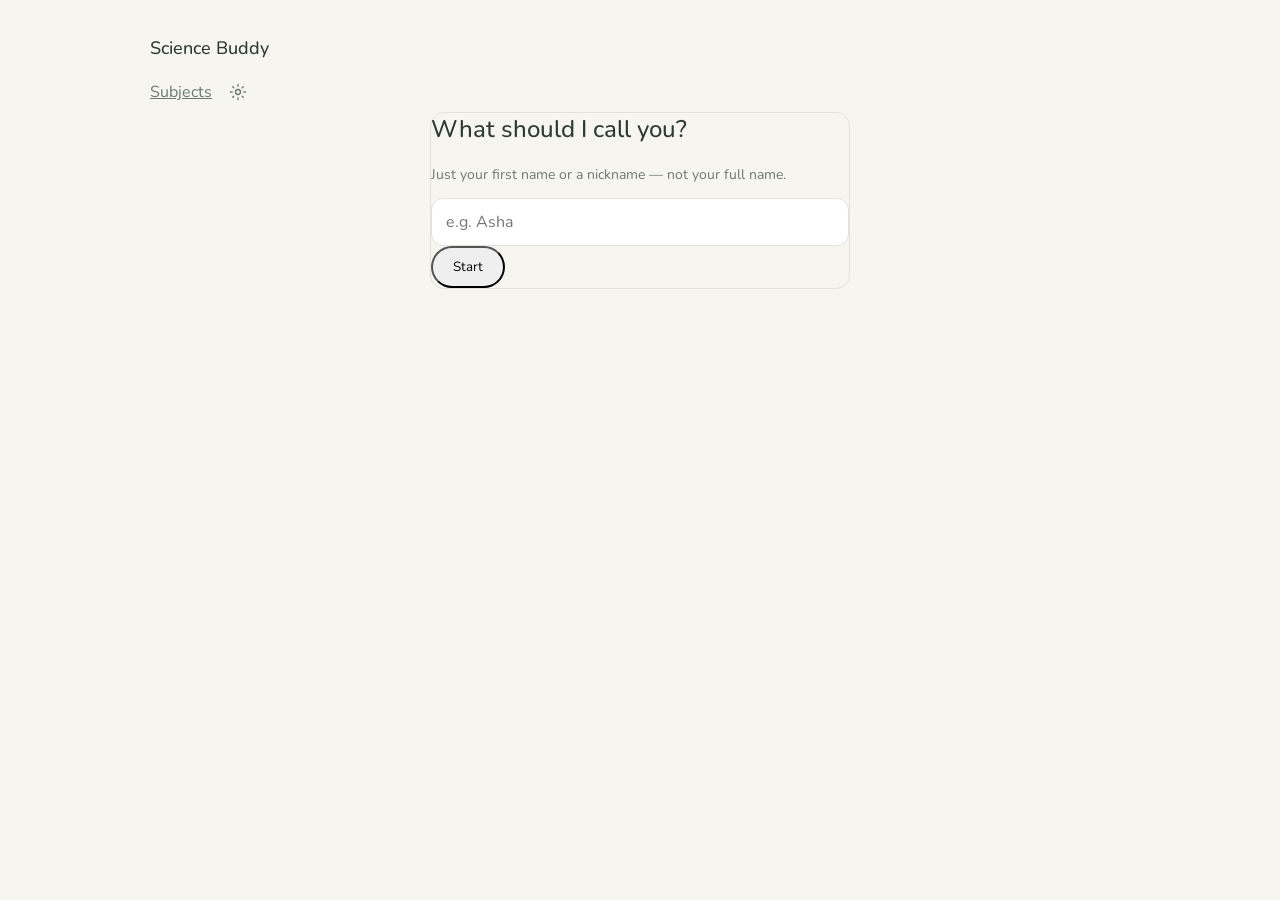
==== commit a57dcb6e: "Science Buddy: remaining screens (discoveries, settings, photo notes, wellbeing card, listening, ses" ====
--- a/tutor/static/buddy.html
+++ b/tutor/static/buddy.html
@@ -34,6 +34,8 @@
   header.top { background: transparent; border: 0; padding: 16px 0 0; max-width: 980px; margin: 0 auto; }
   header.top h1 { font-size: 18px; font-weight: 500; }
   header.top a { color: var(--ink-soft); }
+  header.top nav { display: flex; align-items: center; gap: 6px; }
+  @media (max-width: 640px) { header.top nav { width: auto; margin-left: auto; } }
   main#app { max-width: 420px; margin: 0 auto; padding: 0; }
   main#app.wide { max-width: 980px; }
   button, input, textarea, select { font-family: var(--font); }
@@ -170,6 +172,50 @@
     .composer { bottom: 16px; }
   }
 
+  /* ---------- screens: settings, discoveries, photo notes, wellbeing, listening, session end */
+  .btns { display: flex; gap: 8px; flex-wrap: wrap; }
+  .btn { border-radius: 999px; padding: 10px 16px; font-size: 15px; border: .5px solid var(--line); background: var(--card); color: var(--ink); cursor: pointer; text-decoration: none; display: inline-block; }
+  .btn.primary { background: var(--leaf); color: #fff; border-color: transparent; }
+  .screen-top { display: flex; align-items: center; justify-content: space-between; gap: 12px; margin: 8px 0 12px; }
+  .screen-top h2 { margin: 0; font-size: 20px; font-weight: 500; }
+  .back-pill { border: 0; background: var(--leaf-soft); color: var(--ink); border-radius: 999px; padding: 8px 14px; font-size: 14px; cursor: pointer; }
+  .plain { display: flex; flex-direction: column; gap: 12px; }
+  .muted-note { color: var(--ink-soft); font-size: 14px; margin: 4px 0 0; line-height: 1.5; }
+  .disc-card { background: var(--card); border: .5px solid var(--line); border-radius: 14px; padding: 14px; display: flex; gap: 12px; align-items: center; }
+  .disc-thumb { width: 52px; height: 52px; border-radius: 12px; background: var(--leaf-soft); flex: 0 0 auto; display: grid; place-items: center; }
+  .disc-card b { display: block; font-weight: 500; font-size: 15px; margin-bottom: 4px; }
+  .disc-card span { font-size: 14px; color: var(--ink-soft); line-height: 1.45; }
+  .note-card { background: var(--sand); border-radius: 14px; padding: 12px 14px; font-size: 15px; line-height: 1.5; display: flex; flex-direction: column; gap: 10px; }
+  .wb { background: var(--card); border: .5px solid var(--line); border-radius: 14px; padding: 14px; display: flex; flex-direction: column; gap: 10px; }
+  .wb b { font-weight: 500; }
+  .wb ul { margin: 0; padding-left: 18px; font-size: 15px; line-height: 1.6; }
+  .switch-row { display: flex; justify-content: space-between; align-items: center; gap: 12px; padding: 14px 0; border-bottom: .5px solid var(--line); font-size: 16px; }
+  .switch-row small { display: block; color: var(--ink-soft); font-size: 13px; margin-top: 2px; }
+  .switch { width: 46px; height: 28px; border-radius: 999px; background: var(--leaf); position: relative; flex: 0 0 auto; border: 0; cursor: pointer; padding: 0; }
+  .switch::after { content: ""; position: absolute; top: 3px; right: 3px; width: 22px; height: 22px; border-radius: 50%; background: #fff; }
+  .switch[aria-checked="false"] { background: var(--line); }
+  .switch[aria-checked="false"]::after { right: auto; left: 3px; }
+  .listen { position: fixed; left: 50%; bottom: 16px; transform: translateX(-50%); width: min(92vw, 400px); background: var(--card);
+            border: .5px solid var(--line); border-radius: 18px; padding: 18px; box-sizing: border-box; z-index: 20;
+            display: flex; flex-direction: column; gap: 8px; align-items: center; text-align: center; box-shadow: 0 4px 18px rgba(0,0,0,.08); }
+  .listen h3 { margin: 0; font-weight: 500; font-size: 18px; }
+  .listen p { margin: 0; color: var(--ink-soft); font-size: 14px; }
+  .listen .mic-live { width: 72px; height: 72px; border-radius: 50%; background: #B3362B; color: #fff; display: grid; place-items: center; position: relative; margin: 6px 0; }
+  .listen .mic-live::before { content: ""; position: absolute; inset: -10px; border-radius: 50%; border: 2px solid #B3362B; opacity: .4; animation: ripple 3s ease-out infinite; }
+  .offline { background: var(--sand); border-radius: 12px; padding: 10px 14px; font-size: 14px; line-height: 1.5; margin-bottom: 10px; }
+  .end { display: flex; flex-direction: column; align-items: center; text-align: center; gap: 10px; padding: 16px; background: var(--card); border: .5px solid var(--line); border-radius: 14px; }
+  .end h2 { margin: 0; font-size: 20px; font-weight: 500; }
+  .end p { margin: 0; color: var(--ink-soft); }
+  .arc { width: 140px; height: 80px; }
+  .pending-card { display: flex; align-items: center; gap: 12px; background: var(--card); border: .5px solid var(--line); border-radius: 14px; padding: 10px; margin-bottom: 10px; font-size: 14px; }
+  .pending-card img { height: 56px; border-radius: 10px; }
+  .dots { display: inline-flex; gap: 6px; vertical-align: middle; }
+  .dots span { width: 8px; height: 8px; border-radius: 50%; background: var(--ink-soft); animation: blink-dot 1.2s infinite; }
+  .dots span:nth-child(2) { animation-delay: .2s; }
+  .dots span:nth-child(3) { animation-delay: .4s; }
+  @keyframes blink-dot { 0%, 100% { opacity: .3; } 50% { opacity: 1; } }
+  body.large .bubble, body.large .talk, body.large .field textarea, body.large .chat .bubble { font-size: 19px; }
+  body.large .disc-card b, body.large .switch-row, body.large .wb ul { font-size: 18px; }
   @keyframes draw { to { stroke-dashoffset: 0; } }
   @keyframes pop { from { opacity: 0; transform: scale(.3); } to { opacity: 1; transform: scale(1); } }
   @keyframes bob { 0%, 100% { transform: translateY(0) rotate(-1deg); } 50% { transform: translateY(-6px) rotate(1deg); } }
@@ -191,7 +237,7 @@
 <header class="top">
   <h1>Science Buddy</h1>
   <span class="muted small" id="who"></span>
-  <nav><a href="/">Subjects</a></nav>
+  <nav><a href="/">Subjects</a> <button class="icon-btn" id="gear" aria-label="Settings" title="Settings"><svg width="20" height="20" viewBox="0 0 24 24" fill="none" stroke="currentColor" stroke-width="1.6" stroke-linecap="round" aria-hidden="true"><circle cx="12" cy="12" r="3"/><path d="M12 3v2M12 19v2M3 12h2M19 12h2M5.6 5.6l1.4 1.4M17 17l1.4 1.4M5.6 18.4L7 17M17 7l1.4-1.4"/></svg></button></nav>
 </header>
 <main id="app"></main>
 <script src="/static/common.js"></script>
@@ -377,8 +423,19 @@
 }
 
 function bubbles(turns) {
-  return turns.map(t => `<div class="bubble ${t.role}">${t.photo ? `<img src="/api/buddy/photo/${t.photo}" alt="photo">` : ""}${
-    t.photo_refused ? `<div class="refused">📷 photo not kept</div>` : esc(t.text)}</div>`).join("");
+  const html = turns.map(t => t.photo_refused
+    ? `<div class="note-card"><span>📷 Photo not kept. I can only keep photos of plants and objects, so I haven't saved this one.</span>
+         <div class="btns"><button class="btn" data-pick>Choose another photo</button></div></div>`
+    : `<div class="bubble ${t.role}">${t.photo ? `<img src="/api/buddy/photo/${t.photo}" alt="photo">` : ""}${esc(t.text)}</div>`).join("");
+  const last = [...turns].reverse().find(t => t.role === "learner");
+  return html + (last && last.wellbeing ? `<div class="wb" id="wb">
+      <b>If something is bothering you</b>
+      <span class="muted-note">You don't have to carry it alone. Please talk to a trusted grown-up today.</span>
+      <div id="wbWho" hidden><ul>
+        <li>A parent or guardian at home</li><li>A teacher at school</li><li>A school counsellor</li>
+        <li>Childline India: call 1098 (free, 24 hours)</li></ul></div>
+      <div class="btns"><button class="btn primary" data-who>Who can I talk to?</button>
+        <button class="btn" data-back>Back to my investigation</button></div></div>` : "");
 }
 
 // ---------------- chat: journey on the side (wide) or top (phone), then the conversation
@@ -430,6 +487,11 @@
   msg.onkeydown = e => { if (e.key === "Enter" && !e.shiftKey) { e.preventDefault(); send.click(); } };
   setupMic(sendText);
   setupPhotos();
+  document.getElementById("chat").addEventListener("click", e => {
+    if (e.target.closest("[data-pick]")) document.getElementById("file").click();
+    if (e.target.closest("[data-who]")) document.getElementById("wbWho").hidden = false;
+    if (e.target.closest("[data-back]")) document.getElementById("wb")?.remove();
+  });
   wireJourney();
   paintJourney();
   scrollEnd();
@@ -496,7 +558,7 @@
   const image = pendingPhoto;
   const c = document.getElementById("chat");
   c.insertAdjacentHTML("beforeend", `<div class="bubble learner">${image ? `<img src="${image}">` : ""}${esc(text)}</div>
-    <div class="bubble tutor thinking" id="th">${image ? "Checking your photo…" : "…"}</div>`);
+    <div class="bubble tutor thinking" id="th">${image ? "Checking your photo…" : `<span class="dots" aria-label="Buddy is thinking"><span></span><span></span><span></span></span>`}</div>`);
   const box = document.getElementById("msg"); if (box) { box.value = ""; box.style.height = "auto"; }
   setPending(null); scrollEnd();
   document.getElementById("send").disabled = true;
@@ -505,6 +567,11 @@
     if (String(e.message).includes("consent for photos")) {
       document.getElementById("th")?.remove(); c.lastElementChild?.remove();
       photoConsent(() => { setPending(image); document.getElementById("msg").value = text; });
+    } else if (e instanceof TypeError || !navigator.onLine) {
+      // No connection: keep the message and send it when the phone is back online.
+      outbox.push({ text, image });
+      const th = document.getElementById("th"); if (th) th.textContent = "Waiting to send…";
+      showOffline(true);
     } else { document.getElementById("th").textContent = "Something went wrong sending that. Please try again."; }
   }
   finally { const s = document.getElementById("send"); if (s) s.disabled = false; }
@@ -514,8 +581,8 @@
 function setPending(dataUrl) {
   pendingPhoto = dataUrl;
   const box = document.getElementById("pending"); if (!box) return;
-  box.innerHTML = dataUrl ? `<div class="pending"><img src="${dataUrl}"><span>Photo ready — say what you notice in it, then Send.</span>
-    <button class="link-pill" id="unp">✕ Remove</button></div>` : "";
+  box.innerHTML = dataUrl ? `<div class="pending-card"><img src="${dataUrl}"><span>Photo ready. Tell Buddy what you see in it, then send.</span>
+    <button class="link-pill" id="unp">Remove photo</button></div>` : "";
   if (dataUrl) document.getElementById("unp").onclick = () => setPending(null);
 }
 
@@ -577,20 +644,95 @@
 }
 
 function closed() {
-  document.getElementById("composer").innerHTML = `<div class="panel" style="width:100%">See you next time! 👋 Go and investigate — then come back and tell me what you found.
-    <div class="actions"><button class="primary" id="again">Start a new chat</button><a href="/" style="margin-left:8px">Back to subjects</a></div></div>`;
-  document.getElementById("again").onclick = () => boot();
-}
-
+  document.getElementById("composer").innerHTML = `<div class="end">
+    <svg class="arc" viewBox="0 0 140 80" aria-hidden="true">
+      <path d="M6 74 A64 64 0 0 1 134 74" stroke="#C9D9EE" stroke-width="6" stroke-linecap="round" fill="none"/>
+      <path d="M14 74 A56 56 0 0 1 126 74" stroke="#E3D5EC" stroke-width="6" stroke-linecap="round" fill="none"/>
+      <path d="M22 74 A48 48 0 0 1 118 74" stroke="#F3D2C2" stroke-width="6" stroke-linecap="round" fill="none"/>
+      <path d="M30 74 A40 40 0 0 1 110 74" stroke="var(--face)" stroke-width="6" stroke-linecap="round" fill="none"/>
+      <path d="M38 74 A32 32 0 0 1 102 74" stroke="var(--leaf)" stroke-width="6" stroke-linecap="round" fill="none"/>
+    </svg>
+    <h2>See you next time!</h2>
+    <p>Go and check your plant. Then come back and tell me what you found.</p>
+    <div class="btns" style="justify-content:center"><button class="btn primary" id="again">Start a new investigation</button>
+      <a class="btn" href="/">Back to subjects</a></div></div>`;
+  document.getElementById("again").onclick = homeNew;
+}
+
+// A fresh session, shown on the home screen.
+async function homeNew() {
+  startView = await api.post(B() + "/start");
+  home();
+}
+
+// Messages that couldn't be sent while offline go again once the phone reconnects.
+let outbox = [];
+function showOffline(on) {
+  let b = document.getElementById("offline");
+  if (on && !b) {
+    b = document.createElement("div"); b.id = "offline"; b.className = "offline";
+    b.textContent = "You're offline. Your reply is saved and will send when you're back online.";
+    const chat = document.getElementById("chat"); if (chat) chat.parentNode.insertBefore(b, chat);
+  }
+  if (!on && b) b.remove();
+}
+window.addEventListener("online", async () => {
+  const items = outbox; outbox = [];
+  for (const it of items) {
+    try { update(await api.post(B() + "/message", it.image ? { text: it.text, image: it.image } : { text: it.text })); }
+    catch (e) { outbox.push(it); return; }
+  }
+  if (!outbox.length) showOffline(false);
+});
+
+const LEAF_SVG = `<svg width="26" height="26" viewBox="0 0 24 24" fill="none" stroke="var(--ink)" stroke-width="1.6" stroke-linecap="round" aria-hidden="true"><path d="M5 19c0-8 6-13 14-14-1 8-6 14-14 14z"/></svg>`;
+function discCard(title, sub) {
+  return `<div class="disc-card"><div class="disc-thumb">${LEAF_SVG}</div><div><b>${esc(title)}</b><span>${esc(sub)}</span></div></div>`;
+}
+
+// My discoveries: the child's own investigations and new skills, as a screen of cards.
 async function discoveries() {
   const p = await api.get(B() + "/progress");
-  const box = document.createElement("div");
-  box.className = "panel"; box.style.marginBottom = "14px";
-  box.innerHTML = `<div class="row"><h3 style="margin:0;font-weight:500">⭐ My discoveries</h3><span style="margin-left:auto"></span><button class="link-pill" id="x">Close</button></div>
-    ${p.achievements.length ? `<p class="small muted">Things you can do now:</p><ul class="disc">${p.achievements.map(a => `<li>${esc(a.text)}</li>`).join("")}</ul>` : `<p class="muted small">Keep investigating — your new skills will show up here.</p>`}
-    ${p.inquiries.length ? `<p class="small muted">My investigations:</p><ul class="disc">${p.inquiries.map(i => `<li><b>${esc(i.title || "An investigation")}</b>${i.question ? ` — ${esc(i.question)}` : ""}${i.task && i.status !== "done" ? `<br><span class="small">To do: ${esc(i.task)}</span>` : ""}${i.status === "done" ? " ✓" : ""}</li>`).join("")}</ul>` : ""}`;
-  (document.querySelector(".chat-area") || app).prepend(box);
-  box.querySelector("#x").onclick = () => box.remove();
+  app.className = "";
+  app.innerHTML = `<section class="plain">
+    <div class="screen-top"><h2>My discoveries</h2><button class="back-pill" id="back">Back</button></div>
+    ${p.inquiries.length ? p.inquiries.map(i => discCard(i.title || "An investigation",
+        [i.question, i.task && i.status !== "done" ? "To do: " + i.task : "", i.status === "done" ? "Done ✓" : ""].filter(Boolean).join(" · "))).join("") : ""}
+    ${p.achievements.length ? `<p class="muted-note">Things I can do now</p>${p.achievements.map(a => discCard(a.text, "")).join("")}` : ""}
+    ${!p.inquiries.length && !p.achievements.length ? `<p class="muted-note">Keep investigating — your discoveries will show up here.</p>` : ""}
+    <p class="muted-note" style="margin-top:8px">Only your own words and photos appear here.</p>
+  </section>`;
+  document.getElementById("back").onclick = boot;
+}
+
+// Settings: name, reading aloud, larger text, sign out.
+function settingsScreen() {
+  app.className = "";
+  const large = document.body.classList.contains("large");
+  app.innerHTML = `<section class="plain">
+    <div class="screen-top"><h2>Settings</h2><button class="back-pill" id="back">Done</button></div>
+    <div class="switch-row"><div>Name<small>${esc(student)}</small></div><button class="btn" id="rename">Change</button></div>
+    <div class="switch-row"><div>Read replies aloud<small>Buddy speaks each reply</small></div>
+      <button class="switch" id="spk" role="switch" aria-checked="${speak}" aria-label="Read replies aloud"></button></div>
+    <div class="switch-row"><div>Larger text<small>Easier to read</small></div>
+      <button class="switch" id="big" role="switch" aria-checked="${large}" aria-label="Larger text"></button></div>
+    <div class="btns" style="margin-top:12px"><button class="btn" id="out">Sign out</button></div>
+  </section>`;
+  document.getElementById("back").onclick = boot;
+  document.getElementById("rename").onclick = askName;
+  document.getElementById("spk").onclick = e => {
+    speak = !speak; localStorage.setItem("buddy_speak", speak ? "1" : "0");
+    e.currentTarget.setAttribute("aria-checked", String(speak));
+  };
+  document.getElementById("big").onclick = e => {
+    const on = !document.body.classList.contains("large");
+    document.body.classList.toggle("large", on); localStorage.setItem("buddy_large", on ? "1" : "0");
+    e.currentTarget.setAttribute("aria-checked", String(on));
+  };
+  document.getElementById("out").onclick = () => {
+    student = ""; localStorage.removeItem("tutor_student");
+    document.getElementById("who").textContent = ""; askName();
+  };
 }
 
 // ---------------- voice: speech-to-text and text-to-speech (browser built-in; best in Chrome)
@@ -598,17 +740,36 @@
   const mic = document.getElementById("mic");
   const SR = window.SpeechRecognition || window.webkitSpeechRecognition;
   if (!SR) { mic.title = "Voice input isn't supported in this browser (try Chrome)"; mic.disabled = true; return; }
-  let rec = null;
+  let rec = null, typing = false;
   mic.onclick = () => {
     if (rec) { rec.stop(); return; }
-    rec = new SR(); rec.lang = lang; rec.interimResults = true;
+    rec = new SR(); rec.lang = lang; rec.interimResults = true; typing = false;
     const box = document.getElementById("msg"); const before = box.value;
     rec.onresult = e => { box.value = (before + " " + [...e.results].map(r => r[0].transcript).join("")).trim(); };
-    rec.onend = () => { mic.classList.remove("on"); rec = null; if (box.value.trim() && box.value !== before) send(box.value); };
-    rec.onerror = () => { mic.classList.remove("on"); rec = null; };
-    mic.classList.add("on"); rec.start();
-  };
-}
+    rec.onend = () => {
+      mic.classList.remove("on"); rec = null; hideListening();
+      // "Type instead" keeps the words in the box for the child to edit; otherwise they are sent.
+      if (!typing && box.value.trim() && box.value !== before) send(box.value);
+    };
+    rec.onerror = () => { mic.classList.remove("on"); rec = null; hideListening(); };
+    mic.classList.add("on");
+    showListening(() => mic.click(), () => { typing = true; mic.click(); box.focus(); });
+    rec.start();
+  };
+}
+
+function showListening(onDone, onType) {
+  hideListening();
+  const el = document.createElement("div");
+  el.className = "listen"; el.setAttribute("role", "dialog"); el.setAttribute("aria-label", "Listening");
+  el.innerHTML = `<div class="mic-live" aria-hidden="true">${MIC_SVG}</div>
+    <h3>I'm listening…</h3><p>Take your time. Tap when you're done.</p>
+    <div class="btns" style="justify-content:center"><button class="btn primary" id="ldone">I'm done</button><button class="btn" id="ltype">Type instead</button></div>`;
+  document.body.appendChild(el);
+  el.querySelector("#ldone").onclick = onDone;
+  el.querySelector("#ltype").onclick = onType;
+}
+function hideListening() { document.querySelector(".listen")?.remove(); }
 
 function say(text) {
   if (!speak || !text || !window.speechSynthesis) return;
@@ -621,6 +782,8 @@
   speechSynthesis.speak(u);
 }
 
+document.body.classList.toggle("large", localStorage.getItem("buddy_large") === "1");
+document.getElementById("gear").onclick = settingsScreen;
 boot();
 </script>
 </body>
